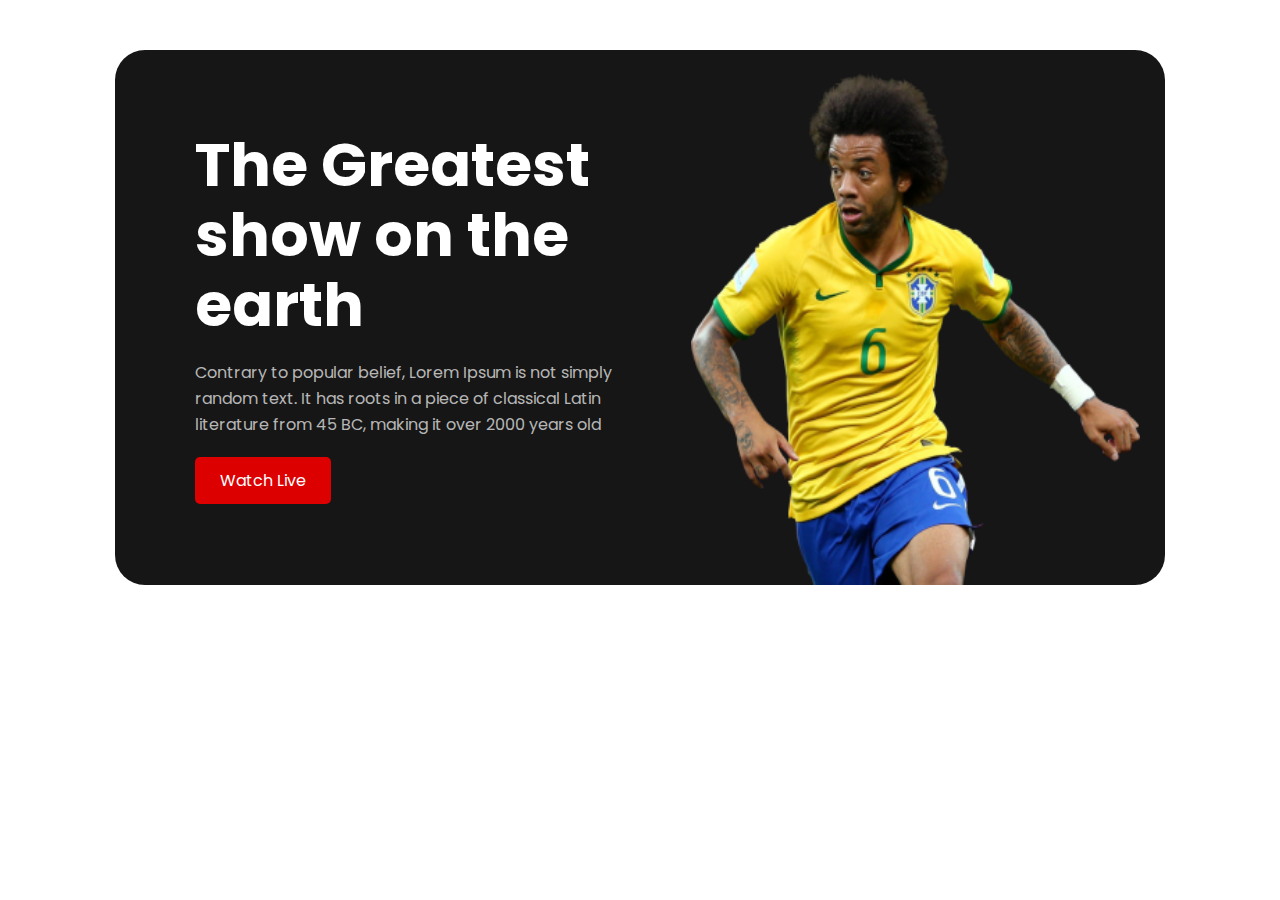
==== index.html @ 22f03e09 "World Cup" ====
<!DOCTYPE html>
<html lang="en">

<head>
    <meta charset="UTF-8">
    <meta http-equiv="X-UA-Compatible" content="IE=edge">
    <meta name="viewport" content="width=device-width, initial-scale=1.0">
    <link rel="stylesheet" href="https://cdnjs.cloudflare.com/ajax/libs/font-awesome/6.1.1/css/all.min.css"
        integrity="sha512-KfkfwYDsLkIlwQp6LFnl8zNdLGxu9YAA1QvwINks4PhcElQSvqcyVLLD9aMhXd13uQjoXtEKNosOWaZqXgel0g=="
        crossorigin="anonymous" referrerpolicy="no-referrer" />
    <link rel="stylesheet" href="style.css">
    <title>World Cup</title>
</head>

<body>
    <!----------- Header Part start ------------------>
    <header class="header">
        <div class="container">
            <div class="head">
                <div class="text-part">
                    <h1>The Greatest show on the earth</h1>
                    <p>Contrary to popular belief, Lorem Ipsum is not simply random text. It has roots in a piece of
                        classical Latin literature from 45 BC, making it over 2000 years old</p>
                    <a id="button" class="btn" href="#"> Watch Live <i class="fa-solid fa-chevron-right"></i></a>
                </div>
                <div class="banar-image">
                    <img src="assets/Banner Image.png" alt="">
                </div>
            </div>
        </div>
    </header>
    <!----------- Header Part End------------------>


</body>

</html>
---- style.css ----
@import url('https://fonts.googleapis.com/css2?family=Poppins:wght@200;300;500;600;700;800&display=swap');

*,
*::after,
*::before {
    padding: 0px;
    margin: 0px;
    box-sizing: border-box;
}

/* html {
    font-size: 1rem;
} */

body {
    font-family: 'Poppins', sans-serif;
}

/*---------- header part-----*/

.container {
    width: 82%;
    margin: 50px auto;

}

.head {
    /* display: grid; */
    /* grid-template-columns: repeat(2, 1fr); */
    /* gap: 5%; */
    display: flex;
    background: #161616;
    height: 535px;
    border-radius: 30px;

}



.head .text-part {
    width: 531px;
    height: 400px;
    margin-top: 80px;
    margin-left: 80px;
    /* border: 1px solid red; */
}

.text-part h1 {
    color: #FFFFFF;
    font-weight: 700;
    font-size: 60px;
    line-height: 70px;
    margin-bottom: 20px;
}

.text-part p {
    color: #ffffffb4;
    font-weight: 400;
    font-size: 16px;
    line-height: 26px;
    margin-bottom: 30px;
    padding: 0px 25px 0px 0px;

}

.text-part a {
    text-decoration: none;
}

.text-part .btn {
    padding: 12px 25px;
    background: #DD0000;
    border-radius: 5px;
    color: white;
}

.banar-image {
    /* border: 1px solid red; */
    margin-top: 21px;

}

.banar-image img {
    width: 100%;
    height: 514px;
    /* margin-right: 10%; */
    padding: 0px 25px 0px 5px;
}

/*--- header part end---- */
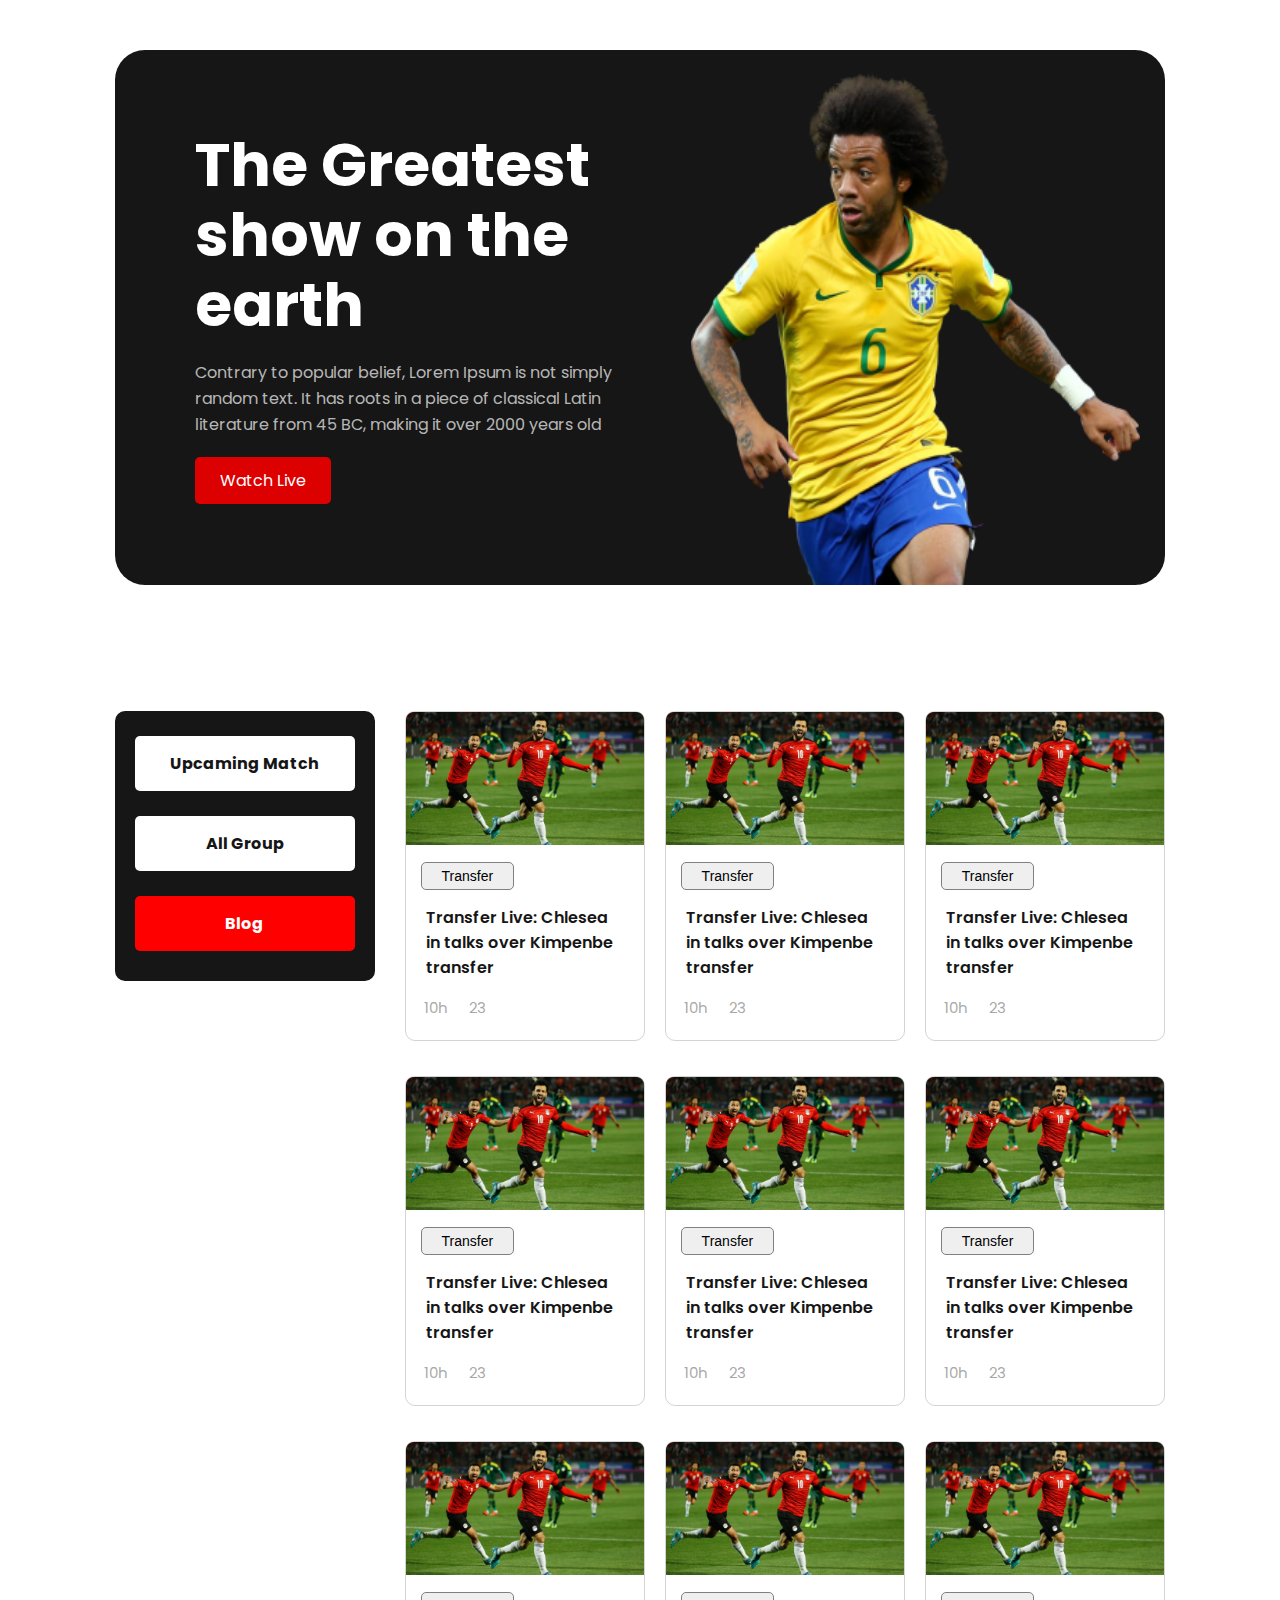
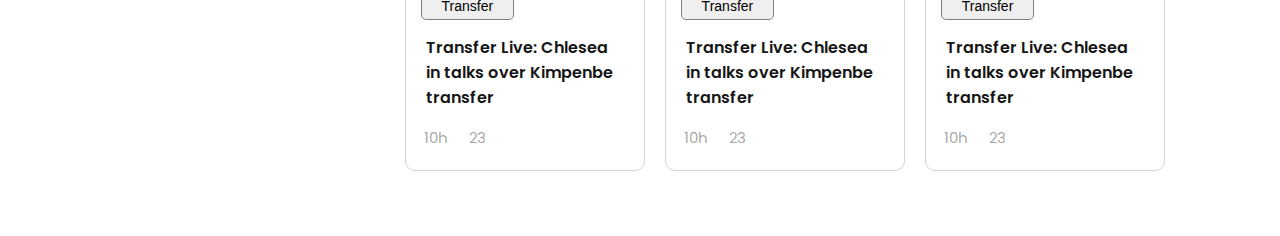
==== commit 3ea1dda2: "main section" ====
--- a/index.html
+++ b/index.html
@@ -32,6 +32,104 @@
     <!----------- Header Part End------------------>
 
 
+    <!-----------------------------
+         main part 
+        ---------------------------->
+    <main>
+        <section>
+            <div class="container">
+                <div class="top-secton">
+                    <div class="top">
+                        <div class="blog">
+                            <div class="blog-1">
+                                <h4 class="white"><a href="#">Upcaming Match</a></h4>
+                                <h4 class="white-2"><a href="#">All Group</a></h4>
+                                <h4 class="red"><a href="#">Blog</a></h4>
+                            </div>
+                        </div>
+                        <div class="transfers">
+                            <div class="transfer">
+                                <img src="assets/Blog Image.png" alt="this is the blog image">
+                                <button class="trans">Transfer</button>
+                                <h3>Transfer Live: Chlesea in talks over Kimpenbe transfer</h3>
+                                <p><i class="fa-regular fa-clock"></i> 10h</p>
+                                <p><i class="fa-regular fa-comment-dots"></i> 23</p>
+
+                            </div>
+                            <div class="transfer">
+                                <img src="assets/Blog Image.png" alt="this is the blog image">
+                                <button class="trans">Transfer</button>
+                                <h3>Transfer Live: Chlesea in talks over Kimpenbe transfer</h3>
+                                <p><i class="fa-regular fa-clock"></i> 10h</p>
+                                <p><i class="fa-regular fa-comment-dots"></i> 23</p>
+
+                            </div>
+                            <div class="transfer">
+                                <img src="assets/Blog Image.png" alt="this is the blog image">
+                                <button class="trans">Transfer</button>
+                                <h3>Transfer Live: Chlesea in talks over Kimpenbe transfer</h3>
+                                <p><i class="fa-regular fa-clock"></i> 10h</p>
+                                <p><i class="fa-regular fa-comment-dots"></i> 23</p>
+
+                            </div>
+                            <div class="transfer">
+                                <img src="assets/Blog Image.png" alt="this is the blog image">
+                                <button class="trans">Transfer</button>
+                                <h3>Transfer Live: Chlesea in talks over Kimpenbe transfer</h3>
+                                <p><i class="fa-regular fa-clock"></i> 10h</p>
+                                <p><i class="fa-regular fa-comment-dots"></i> 23</p>
+
+                            </div>
+                            <div class="transfer">
+                                <img src="assets/Blog Image.png" alt="this is the blog image">
+                                <button class="trans">Transfer</button>
+                                <h3>Transfer Live: Chlesea in talks over Kimpenbe transfer</h3>
+                                <p><i class="fa-regular fa-clock"></i> 10h</p>
+                                <p><i class="fa-regular fa-comment-dots"></i> 23</p>
+
+                            </div>
+                            <div class="transfer">
+                                <img src="assets/Blog Image.png" alt="this is the blog image">
+                                <button class="trans">Transfer</button>
+                                <h3>Transfer Live: Chlesea in talks over Kimpenbe transfer</h3>
+                                <p><i class="fa-regular fa-clock"></i> 10h</p>
+                                <p><i class="fa-regular fa-comment-dots"></i> 23</p>
+
+                            </div>
+                            <div class="transfer">
+                                <img src="assets/Blog Image.png" alt="this is the blog image">
+                                <button class="trans">Transfer</button>
+                                <h3>Transfer Live: Chlesea in talks over Kimpenbe transfer</h3>
+                                <p><i class="fa-regular fa-clock"></i> 10h</p>
+                                <p><i class="fa-regular fa-comment-dots"></i> 23</p>
+
+                            </div>
+                            <div class="transfer">
+                                <img src="assets/Blog Image.png" alt="this is the blog image">
+                                <button class="trans">Transfer</button>
+                                <h3>Transfer Live: Chlesea in talks over Kimpenbe transfer</h3>
+                                <p><i class="fa-regular fa-clock"></i> 10h</p>
+                                <p><i class="fa-regular fa-comment-dots"></i> 23</p>
+
+                            </div>
+                            <div class="transfer">
+                                <img src="assets/Blog Image.png" alt="this is the blog image">
+                                <button class="trans">Transfer</button>
+                                <h3>Transfer Live: Chlesea in talks over Kimpenbe transfer</h3>
+                                <p><i class="fa-regular fa-clock"></i> 10h</p>
+                                <p><i class="fa-regular fa-comment-dots"></i> 23</p>
+
+                            </div>
+
+                        </div>
+
+                    </div>
+                </div>
+            </div>
+        </section>
+    </main>
+
+
 </body>
 
 </html>--- a/style.css
+++ b/style.css
@@ -32,10 +32,9 @@
     background: #161616;
     height: 535px;
     border-radius: 30px;
-
-}
-
-
+    margin-bottom: 12%;
+
+}
 
 .head .text-part {
     width: 531px;
@@ -77,6 +76,7 @@
 .banar-image {
     /* border: 1px solid red; */
     margin-top: 21px;
+    cursor: pointer;
 
 }
 
@@ -87,4 +87,114 @@
     padding: 0px 25px 0px 5px;
 }
 
-/*--- header part end---- */+/*--- header part end---- */
+
+
+/*--------- main section ------ */
+
+.top {
+    display: flex;
+    gap: 30px;
+    margin-top: 40px;
+}
+
+.blog {
+    width: 512px;
+    height: 270px;
+    background: #161616;
+    border-radius: 10px;
+}
+
+.blog-1 {
+    padding: 20px 20px;
+}
+
+.blog-1 a {
+    text-decoration: none;
+}
+
+.blog-1 .white {
+    padding: 15px 15px;
+    background-color: white;
+    margin-top: 5px;
+    text-align: center;
+    border-radius: 5px;
+
+}
+
+.blog-1 .white a {
+    color: #161616;
+}
+
+.blog-1 .white-2 {
+    padding: 15px 15px;
+    background-color: white;
+    margin-top: 25px;
+    text-align: center;
+    border-radius: 5px;
+
+}
+
+.blog-1 .white-2 a {
+    color: #161616;
+}
+
+.blog-1 .red {
+    padding: 15px 15px;
+    background-color: red;
+    margin-top: 25px;
+    text-align: center;
+    border-radius: 5px;
+}
+
+.blog-1 .red a {
+    color: #FFFFFF;
+}
+
+.transfers {
+    display: grid;
+    grid-template-columns: repeat(3, 1fr);
+    gap: 20px;
+
+    /* border: 1px solid red; */
+}
+
+.transfer {
+    border: 1px solid rgba(128, 128, 128, 0.336);
+    border-radius: 10px;
+    margin-bottom: 15px;
+    height: 330px;
+}
+
+.transfer img {
+    width: 100%;
+}
+
+.transfer .trans {
+    padding: 5px 20px;
+    font-size: 14px;
+    margin: 10px 0px 0px 15px;
+    border: 1px solid gray;
+    border-radius: 5px;
+    cursor: pointer;
+
+}
+
+.transfer h3 {
+    font-weight: 600;
+    font-size: 16px;
+    line-height: 25px;
+    color: #161616;
+    padding: 5px 20px;
+    margin: 10px 0px 0px 0px;
+    margin-bottom: 10px;
+
+}
+
+.transfer p {
+    display: inline;
+    margin: 15px 0px 0px 18px;
+    color: rgba(128, 128, 128, 0.699);
+    font-size: 15px;
+
+}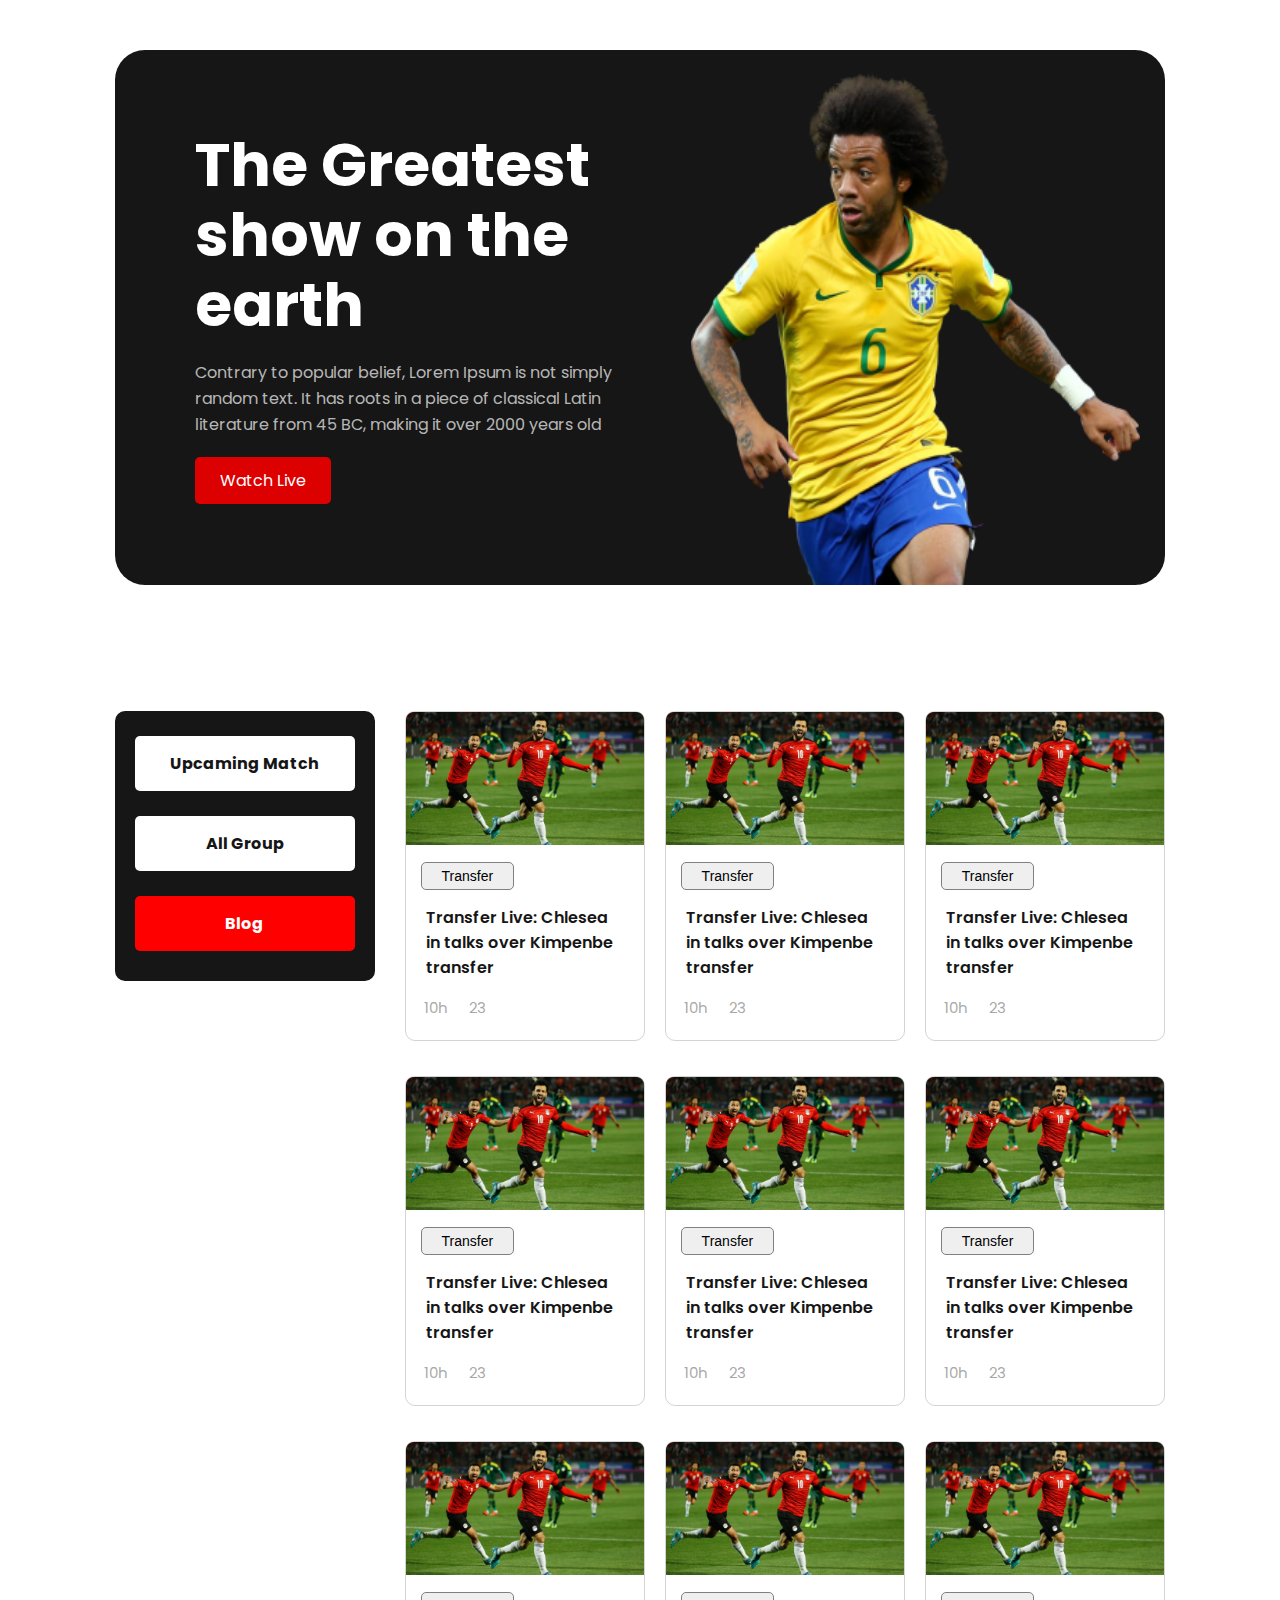
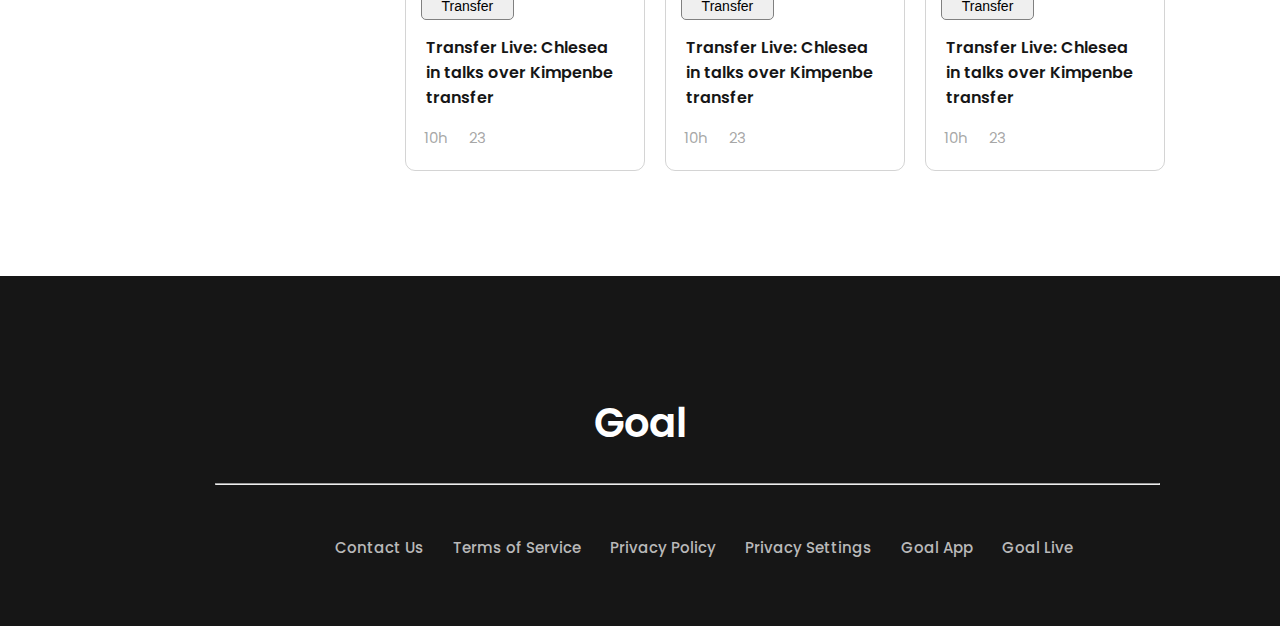
==== commit 1e1c69e4: "footer section" ====
--- a/index.html
+++ b/index.html
@@ -130,6 +130,27 @@
     </main>
 
 
+    <!-------------------- Footer section-------------- -->
+
+    <footer class="footer-section">
+        <div class="container">
+            <div class="footer">
+                <p>Goal</p>
+                <hr>
+
+                <div class="footer-flex">
+                    <a href="#">Contact Us </a>
+                    <a href="#">Terms of Service </a>
+                    <a href="#"> Privacy Policy </a>
+                    <a href="#"> Privacy Settings </a>
+                    <a href="#"> Goal App</a>
+                    <a href="#"> Goal Live</a>
+                </div>
+            </div>
+
+        </div>
+    </footer>
+
 </body>
 
 </html>--- a/style.css
+++ b/style.css
@@ -197,4 +197,52 @@
     color: rgba(128, 128, 128, 0.699);
     font-size: 15px;
 
+}
+
+/*-----------------------
+ footer section
+ ----------------------- */
+.footer-section {
+    margin-top: 7%;
+}
+
+.footer-section {
+    background-color: #161616;
+    height: 350px;
+    width: 100%;
+
+}
+
+.footer {
+    transform: translate(0%, 100%);
+}
+
+hr {
+    width: 90%;
+    margin-left: 100px;
+    margin-top: 30px;
+    color: rgba(128, 128, 128, 0.295);
+    /* height: 1px; */
+}
+
+.footer p {
+    text-align: center;
+    color: #FFFFFF;
+    font-weight: 600;
+    font-size: 40px;
+    /* margin-top: 50px; */
+}
+
+.footer-flex {
+    transform: translate(10%, 200%);
+    margin-left: 100px;
+}
+
+.footer-flex a {
+    text-decoration: none;
+    font-weight: 500;
+    font-size: 15px;
+    line-height: 24px;
+    color: #B9B9B9;
+    margin-left: 25px;
 }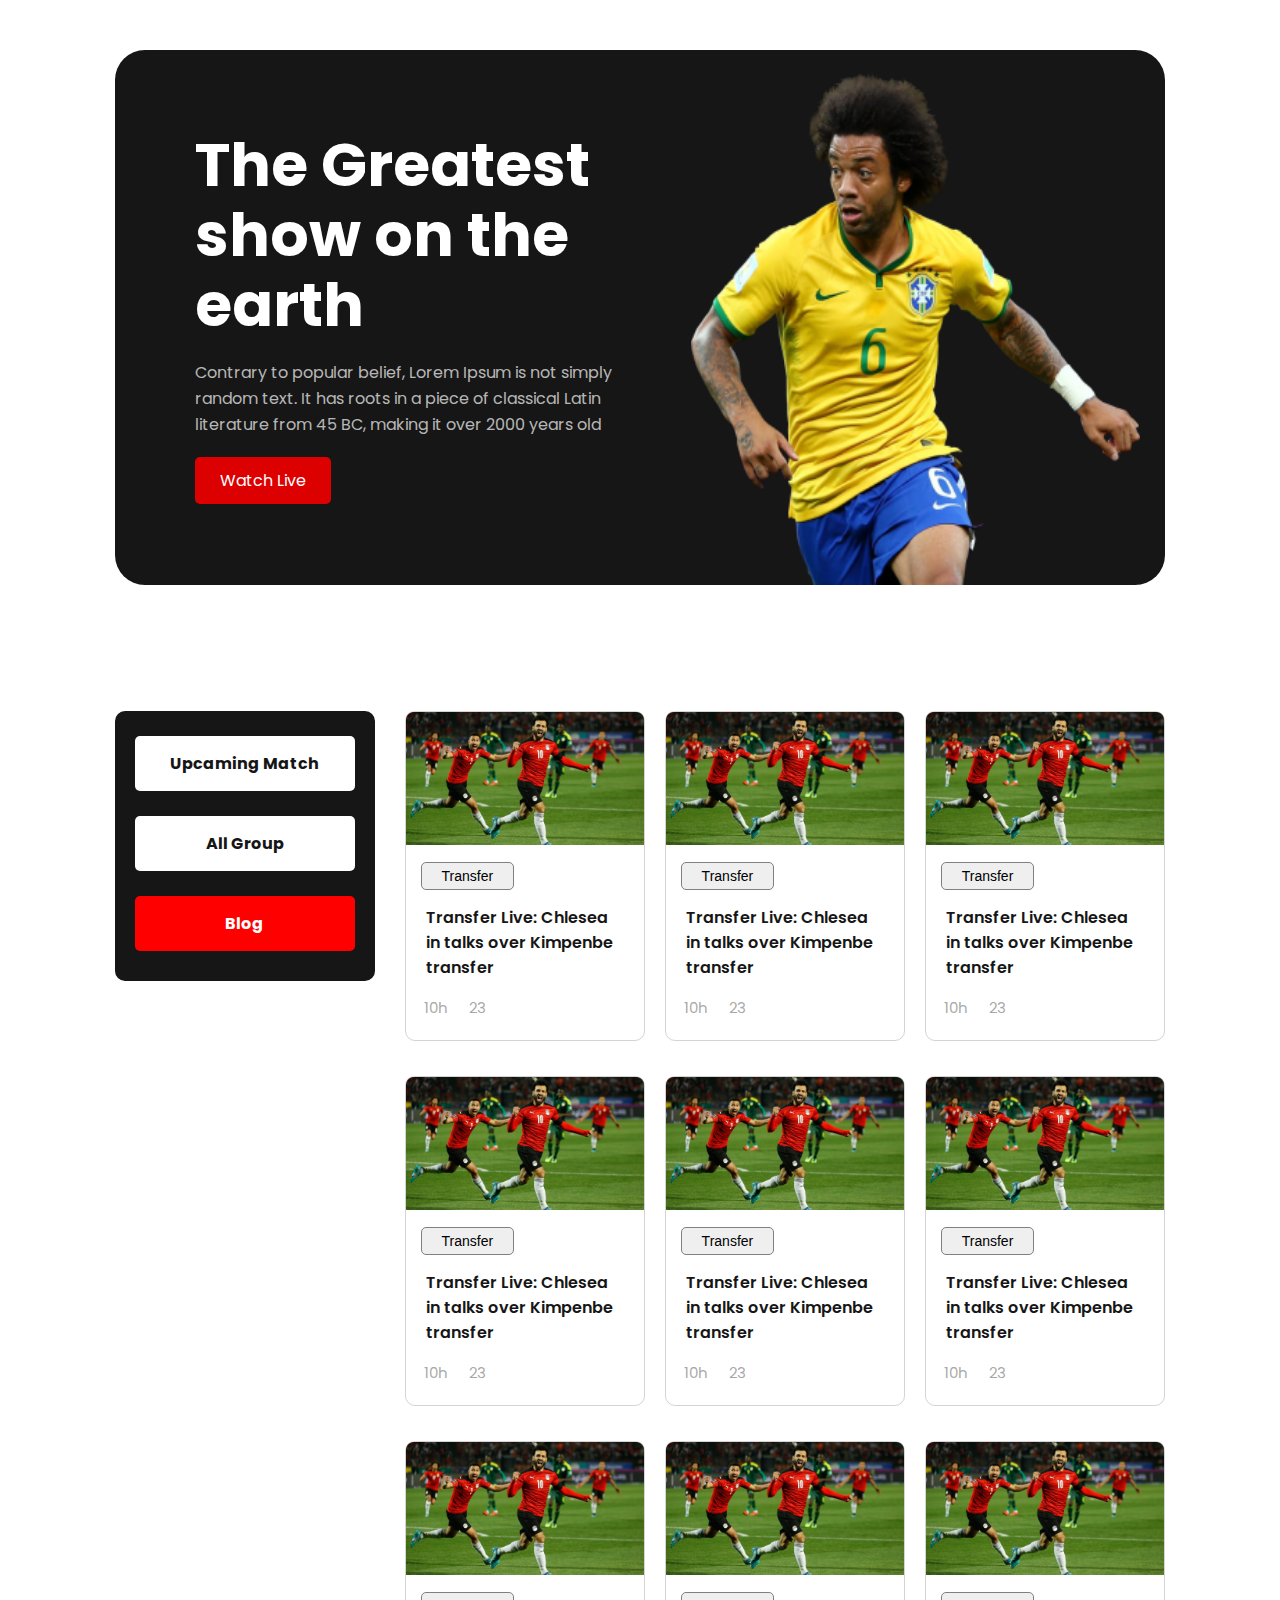
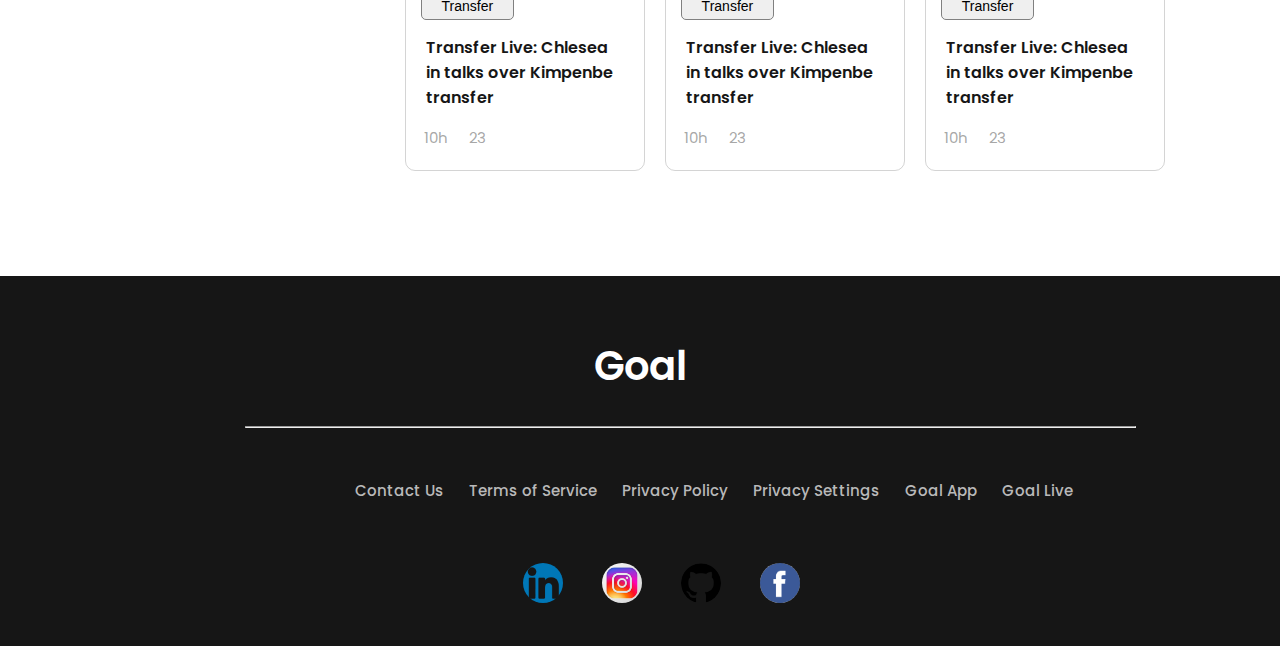
==== commit e6c586df: "flag section" ====
--- a/index.html
+++ b/index.html
@@ -42,7 +42,7 @@
                     <div class="top">
                         <div class="blog">
                             <div class="blog-1">
-                                <h4 class="white"><a href="#">Upcaming Match</a></h4>
+                                <h4 class="white"><a href="Flag.html">Upcaming Match</a></h4>
                                 <h4 class="white-2"><a href="#">All Group</a></h4>
                                 <h4 class="red"><a href="#">Blog</a></h4>
                             </div>
@@ -137,7 +137,6 @@
             <div class="footer">
                 <p>Goal</p>
                 <hr>
-
                 <div class="footer-flex">
                     <a href="#">Contact Us </a>
                     <a href="#">Terms of Service </a>
@@ -146,11 +145,22 @@
                     <a href="#"> Goal App</a>
                     <a href="#"> Goal Live</a>
                 </div>
+
             </div>
 
         </div>
+        <div class="social-media">
+            <div class="container">
+                <div class="icons">
+                    <img src="assets/in.png" alt="">
+                    <img src="assets/ins.png" alt="">
+                    <img src="assets/git.png" alt="">
+                    <img src="assets/facebook.png" alt="">
+                </div>
+            </div>
+        </div>
+
     </footer>
-
 </body>
 
 </html>--- a/style.css
+++ b/style.css
@@ -204,17 +204,19 @@
  ----------------------- */
 .footer-section {
     margin-top: 7%;
+    /* border: 2px solid red; */
 }
 
 .footer-section {
     background-color: #161616;
-    height: 350px;
+    height: 370px;
     width: 100%;
+    /* margin-bottom: 2px; */
 
 }
 
 .footer {
-    transform: translate(0%, 100%);
+    padding: 60px 30px;
 }
 
 hr {
@@ -244,5 +246,80 @@
     font-size: 15px;
     line-height: 24px;
     color: #B9B9B9;
-    margin-left: 25px;
+    margin-left: 21px;
+}
+
+
+/*----------------------  
+       Flag section
+---- -------------- */
+.flags {
+    /* border: 1px solid red; */
+    /* margin-top: 40px; */
+    padding: 50px 20px;
+    height: 200px;
+
+
+}
+
+.flag {
+    display: grid;
+    grid-template-columns: repeat(3, 1fr);
+    /* gap: 20px; */
+    /* margin: 0px 20px 0px 20px; */
+
+
+}
+
+.flag img {
+    width: 93.04px;
+    height: 56.18px;
+
+}
+
+.text-part-2 {
+    margin-top: 15px;
+    margin-left: 2px;
+}
+
+.text-part-2 h2 {
+    font-weight: 600;
+    font-size: 18px;
+    line-height: 30px;
+    text-align: center;
+    color: #161616;
+
+}
+
+.flag h3 {
+    margin: 0px 7px 0px 7px;
+}
+
+.text-part-2 p {
+    font-weight: 400;
+    font-size: 15px;
+    line-height: 20px;
+    text-align: center;
+    color: #4D4D4D;
+    margin-top: 8px;
+}
+
+.social-media {
+    margin-left: 32%;
+    /* display: flex; */
+
+
+}
+
+.social-media img {
+    width: 40px;
+    height: 40px;
+    border-radius: 50%;
+    margin-left: 35px;
+    cursor: pointer;
+
+}
+
+.social-media img:hover {
+    background-color: red;
 }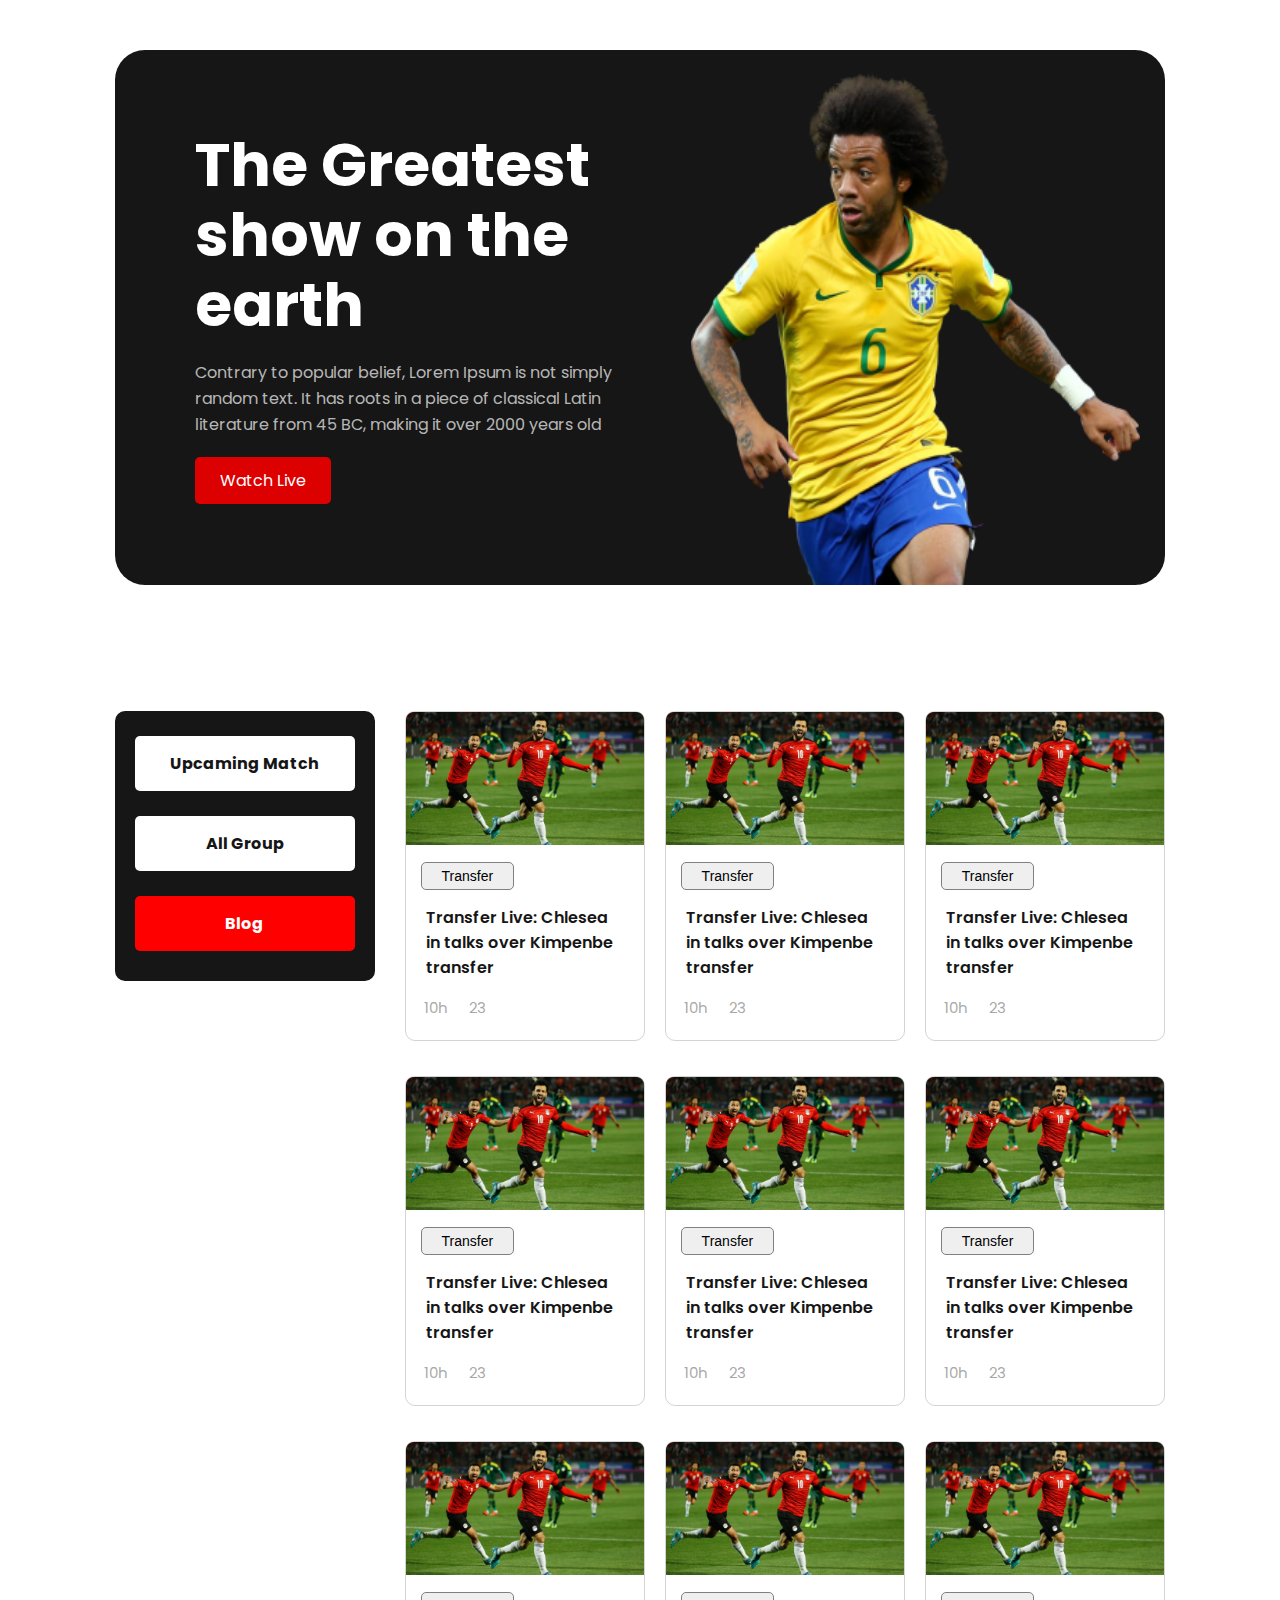
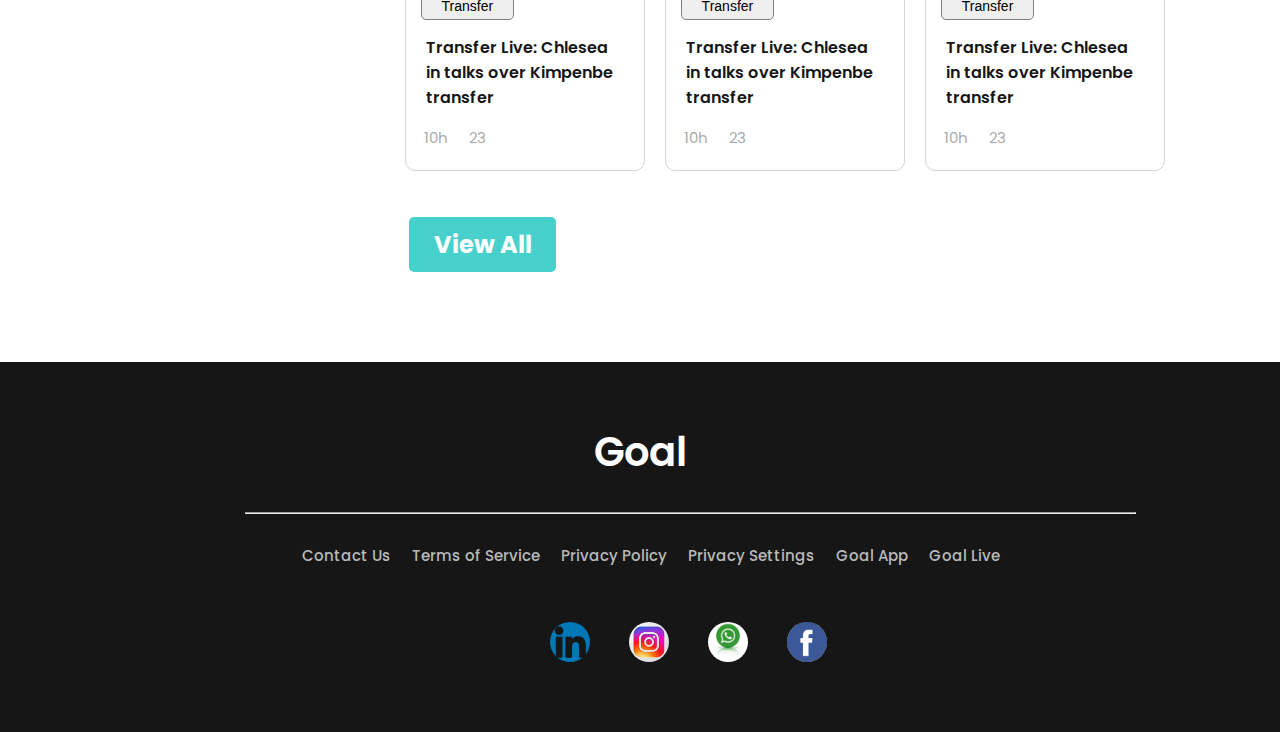
==== commit c4cfb106: "media" ====
--- a/index.html
+++ b/index.html
@@ -17,6 +17,7 @@
     <header class="header">
         <div class="container">
             <div class="head">
+                <div class="bord"></div>
                 <div class="text-part">
                     <h1>The Greatest show on the earth</h1>
                     <p>Contrary to popular belief, Lorem Ipsum is not simply random text. It has roots in a piece of
@@ -120,10 +121,12 @@
                                 <p><i class="fa-regular fa-comment-dots"></i> 23</p>
 
                             </div>
-
                         </div>
 
                     </div>
+                </div>
+                <div class="view">
+                    <h2>View All</h2>
                 </div>
             </div>
         </section>
@@ -147,15 +150,14 @@
                 </div>
 
             </div>
-
-        </div>
-        <div class="social-media">
-            <div class="container">
-                <div class="icons">
-                    <img src="assets/in.png" alt="">
-                    <img src="assets/ins.png" alt="">
-                    <img src="assets/git.png" alt="">
-                    <img src="assets/facebook.png" alt="">
+            <div class="social-media">
+                <div class="container">
+                    <div class="icons">
+                        <img src="assets/in.png" alt="">
+                        <img src="assets/ins.png" alt="">
+                        <img src="assets/whats.png" alt="">
+                        <img src="assets/facebook.png" alt="">
+                    </div>
                 </div>
             </div>
         </div>
--- a/style.css
+++ b/style.css
@@ -122,6 +122,11 @@
 
 }
 
+.blog-1 .white-red {
+    background-color: yellow;
+
+}
+
 .blog-1 .white a {
     color: #161616;
 }
@@ -217,6 +222,8 @@
 
 .footer {
     padding: 60px 30px;
+    /* border: 2px solid red; */
+    height: 210px;
 }
 
 hr {
@@ -236,8 +243,13 @@
 }
 
 .footer-flex {
-    transform: translate(10%, 200%);
-    margin-left: 100px;
+    /* transform: translate(10%, 200%); */
+    margin-top: 30px;
+    display: flex;
+    justify-content: center;
+    align-items: center;
+
+    /* margin-left: 200px; */
 }
 
 .footer-flex a {
@@ -317,9 +329,236 @@
     border-radius: 50%;
     margin-left: 35px;
     cursor: pointer;
+    color: white;
 
 }
 
 .social-media img:hover {
     background-color: red;
+}
+
+.view {
+    width: 14%;
+    margin-top: 3%;
+    margin-left: 28%;
+}
+
+.view h2 {
+
+    /* width: 50%; */
+
+    text-align: center;
+    /* display: hidden; */
+    margin-top: 10%;
+    margin-left: 0%;
+    /* display: none; */
+    padding: 10px 2px;
+    background-color: mediumturquoise;
+    color: white;
+    border-radius: 5px;
+    cursor: pointer;
+}
+
+/* ------------------------
+Media Queries part desktop view
+---------------------------- */
+@media Only screen and (min-width:769px) and (max-width:992px) {
+    .head {
+        background-color: blue;
+    }
+
+    .head .text-part h1 {
+        font-size: 50px;
+        color: #FFFFFF;
+        font-weight: 700;
+        line-height: 60px;
+        margin-bottom: 20px;
+    }
+
+    .head .text-part p {
+        color: yellow;
+    }
+
+    .text-part .btn {
+        background-color: #FF00FF;
+    }
+
+    .top {
+        display: block;
+        gap: 30px;
+        margin-top: 40px;
+    }
+
+    .blog {
+        width: 100%;
+        height: 150px;
+        border-radius: 10px;
+        /* background-color: aqua; */
+        margin-bottom: 35px;
+
+    }
+
+    .blog-1 {
+        display: flex;
+        /* padding: 20px 20px; */
+        justify-content: space-between;
+        /* text-align: center; */
+    }
+
+    .blog-1 a {
+        text-decoration: none;
+    }
+
+    .blog-1 .white {
+        padding: 10px 15px;
+        color: white;
+        margin-top: 25px;
+        text-align: center;
+        border-radius: 5px;
+        width: 200px;
+        background-color: #DD0000;
+
+    }
+
+    .blog-1 .white-red {
+        background-color: yellow;
+
+    }
+
+    .blog-1 .white a {
+        color: #161616;
+    }
+
+    .blog-1 .white-2 {
+        padding: 15px 15px;
+        background-color: white;
+        margin-top: 25px;
+        text-align: center;
+        border-radius: 5px;
+        width: 200px;
+
+    }
+
+    .blog-1 .white-2 a {
+        color: #161616;
+    }
+
+    .blog-1 .red {
+        padding: 15px 15px;
+        background-color: navy;
+        margin-top: 25px;
+        text-align: center;
+        border-radius: 5px;
+        width: 200px;
+    }
+
+    .blog-1 .red a {
+        color: #FFFFFF;
+    }
+
+    .transfers {
+        display: grid;
+        grid-template-columns: repeat(2, 1fr);
+        gap: 40px;
+
+        /* border: 1px solid red; */
+    }
+
+    .transfer {
+        border: 1px solid rgba(128, 128, 128, 0.336);
+        border-radius: 10px;
+        margin-bottom: 15px;
+        height: 380px;
+    }
+
+    .footer-section {
+        background-color: #161616;
+        height: 370px;
+        /* width: 100%; */
+        /* margin-bottom: 2px; */
+
+    }
+
+
+
+    hr {
+        width: 90%;
+        margin-left: 40px;
+        margin-top: 30px;
+        color: rgba(128, 128, 128, 0.295);
+        /* height: 1px; */
+    }
+
+    .social-media {
+        /* margin-left: 32%; */
+        /* display: flex; */
+
+
+    }
+
+    .social-media img {
+        width: 40px;
+        height: 40px;
+        border-radius: 50%;
+        margin-left: 35px;
+        cursor: pointer;
+        color: white;
+
+    }
+
+
+}
+
+
+
+
+
+
+
+/* ------------------------
+Media Queries part Tablet view
+---------------------------- */
+@media only screen and (min-width:481px) and (max-width:768px) {
+    .head {
+        background-color: #00FF00;
+    }
+
+    .head .text-part p {
+        color: black;
+
+    }
+
+    .text-part .btn {
+        background-color: #800080;
+    }
+
+    .top {
+        display: none;
+    }
+}
+
+
+
+
+
+
+
+
+/* ------------------------
+Media Queries part mobile view
+---------------------------- */
+
+@media only screen and (max-width:480px) {
+    .head {
+        background-color: MediumSeaGreen;
+    }
+
+    .head .text-part p {
+        color: black;
+
+    }
+
+    .text-part .btn {
+        background-color: SlateBlue;
+    }
 }